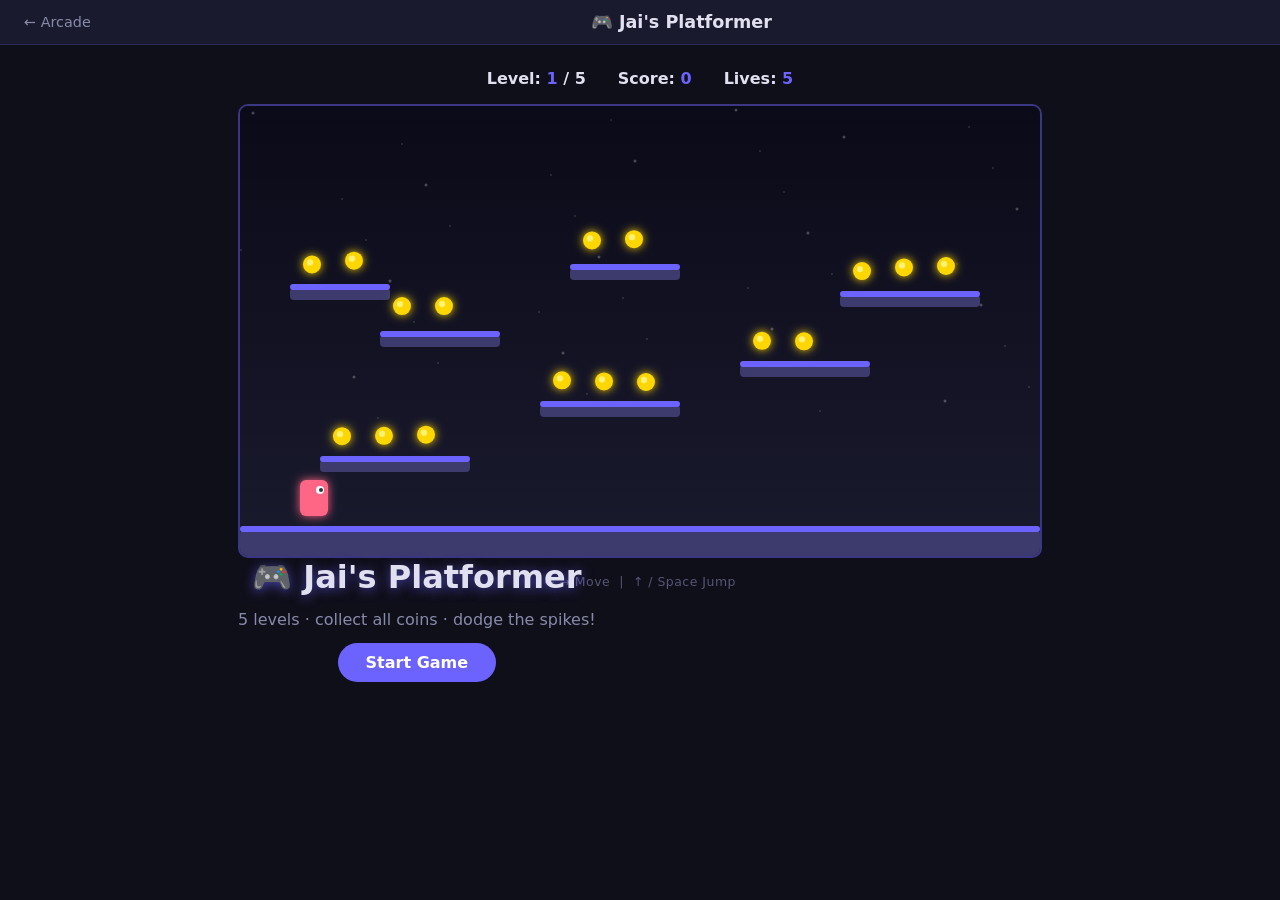
==== games/platformer/index.html @ 9beb6a65 "Initial commit" ====
<!DOCTYPE html>
<html lang="en">
<head>
  <meta charset="UTF-8" />
  <meta name="viewport" content="width=device-width, initial-scale=1.0" />
  <title>Jai's Platformer</title>
  <link rel="stylesheet" href="../../shared/style.css" />
  <link rel="stylesheet" href="style.css" />
</head>
<body>

  <!-- ─── Top bar ─── -->
  <div class="topbar">
    <a href="../../index.html">← Arcade</a>
    <h1>🎮 Jai's Platformer</h1>
  </div>

  <!-- ─── Game area ─── -->
  <div class="game-wrapper">

    <!-- HUD -->
    <div class="hud">
      <div>Level: <span id="level-val">1</span> / 5</div>
      <div>Score: <span id="score-val">0</span></div>
      <div>Lives: <span id="lives-val">5</span></div>
    </div>

    <!-- Canvas + overlay wrapper -->
    <div style="position: relative; display: inline-block;">
      <canvas id="gameCanvas"></canvas>

      <div id="overlay">
        <h2 id="overlay-title"></h2>
        <p  id="overlay-msg"></p>
        <button class="btn" id="overlay-btn">Start</button>
      </div>
    </div>

    <!-- Controls hint -->
    <p class="controls-hint">
      ← → Move &nbsp;|&nbsp; ↑ / Space Jump
    </p>

  </div>

  <script src="game.js"></script>
</body>
</html>
---- shared/style.css ----
/* ─── Shared CSS Variables & Base Styles ─── */

:root {
  --bg: #0f0f1a;
  --surface: #1a1a2e;
  --surface2: #16213e;
  --accent: #6C63FF;
  --accent2: #ff6584;
  --text: #e0e0f0;
  --text-muted: #888aaa;
  --radius: 12px;
  --font: 'Segoe UI', system-ui, sans-serif;
}

* {
  box-sizing: border-box;
  margin: 0;
  padding: 0;
}

body {
  background: var(--bg);
  color: var(--text);
  font-family: var(--font);
  min-height: 100vh;
}

a {
  color: var(--accent);
  text-decoration: none;
}

a:hover {
  text-decoration: underline;
}

button {
  cursor: pointer;
  font-family: var(--font);
}
---- games/platformer/style.css ----
/* ─── Platformer Game Page ─── */

body {
  background: #0f0f1a;
  display: flex;
  flex-direction: column;
  align-items: center;
  min-height: 100vh;
}

/* ─── Top bar ─── */
.topbar {
  width: 100%;
  display: flex;
  align-items: center;
  padding: 12px 24px;
  background: #1a1a2e;
  border-bottom: 1px solid rgba(108, 99, 255, 0.2);
  gap: 16px;
}

.topbar a {
  color: #888aaa;
  font-size: 0.9rem;
  text-decoration: none;
}

.topbar a:hover { color: #e0e0f0; }

.topbar h1 {
  font-size: 1.1rem;
  color: #e0e0f0;
  margin-left: auto;
  margin-right: auto;
}

/* ─── Game wrapper ─── */
.game-wrapper {
  display: flex;
  flex-direction: column;
  align-items: center;
  padding: 24px 16px;
  gap: 16px;
}

/* ─── HUD (score, lives) ─── */
.hud {
  display: flex;
  gap: 32px;
  font-size: 1rem;
  color: #e0e0f0;
  font-weight: 600;
}

.hud span { color: #6C63FF; }

/* ─── Canvas ─── */
#gameCanvas {
  border-radius: 10px;
  border: 2px solid rgba(108, 99, 255, 0.4);
  display: block;
  background: #1a1a2e;
}

/* ─── Message overlay (start / game over / win) ─── */
#overlay {
  position: absolute;
  display: flex;
  flex-direction: column;
  align-items: center;
  justify-content: center;
  gap: 14px;
  color: #e0e0f0;
  text-align: center;
  pointer-events: none;
}

#overlay.hidden { display: none; }

#overlay h2 {
  font-size: 2rem;
  text-shadow: 0 2px 12px rgba(108,99,255,0.6);
}

#overlay p {
  color: #888aaa;
  font-size: 1rem;
}

#overlay .btn {
  pointer-events: all;
  padding: 10px 28px;
  background: #6C63FF;
  border: none;
  border-radius: 24px;
  color: #fff;
  font-size: 1rem;
  font-weight: 700;
  cursor: pointer;
  transition: background 0.2s;
}

#overlay .btn:hover { background: #5a52e0; }

/* ─── Controls hint ─── */
.controls-hint {
  color: #555577;
  font-size: 0.78rem;
  letter-spacing: 0.5px;
}
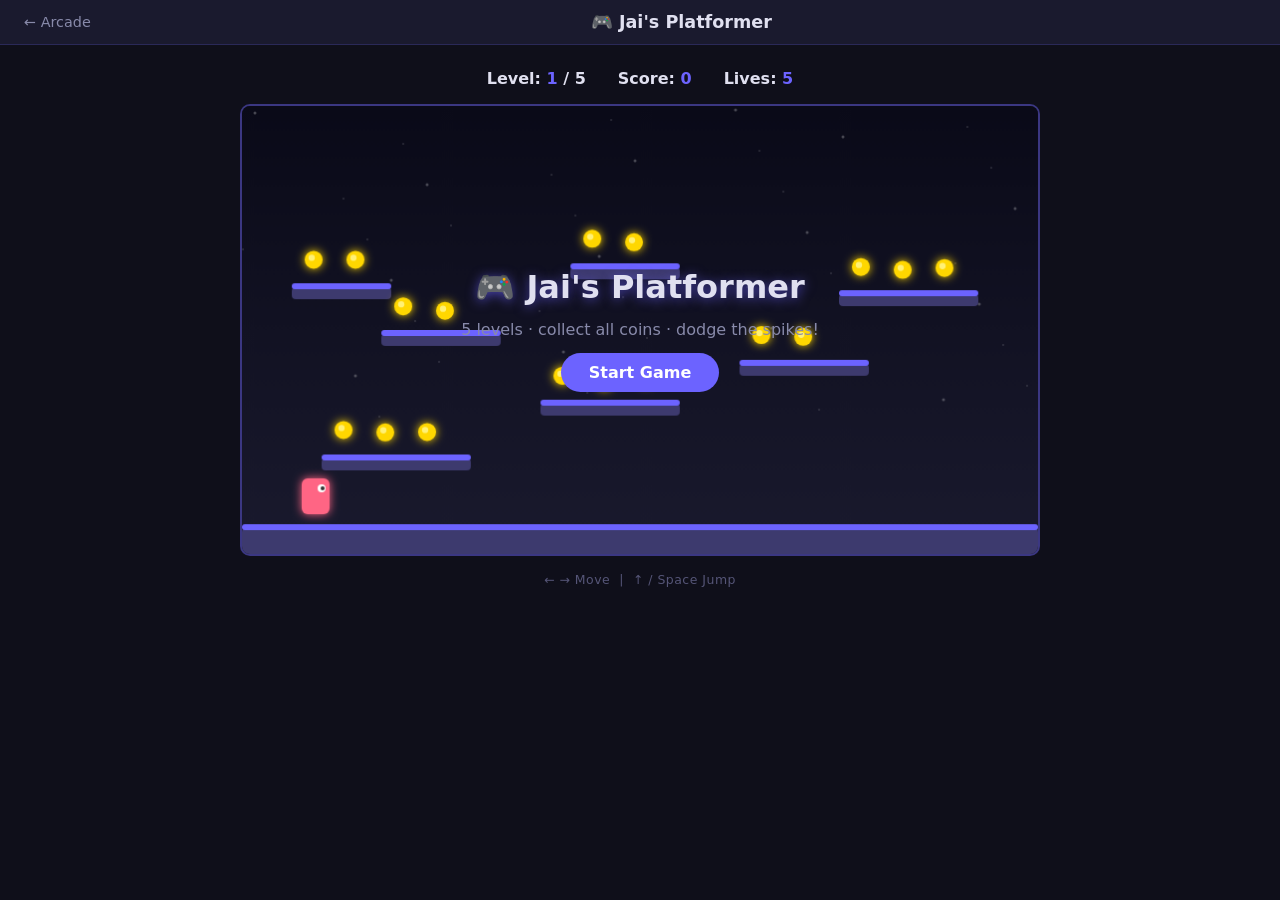
==== commit cea17fa2: "Add mobile touch controls and responsive canvas" ====
--- a/games/platformer/index.html
+++ b/games/platformer/index.html
@@ -26,7 +26,7 @@
     </div>
 
     <!-- Canvas + overlay wrapper -->
-    <div style="position: relative; display: inline-block;">
+    <div class="canvas-wrapper">
       <canvas id="gameCanvas"></canvas>
 
       <div id="overlay">
@@ -36,10 +36,19 @@
       </div>
     </div>
 
-    <!-- Controls hint -->
-    <p class="controls-hint">
+    <!-- Controls hint (keyboard) -->
+    <p class="controls-hint keyboard-hint">
       ← → Move &nbsp;|&nbsp; ↑ / Space Jump
     </p>
+
+    <!-- Touch controls (mobile) -->
+    <div class="touch-controls">
+      <div class="touch-move">
+        <button id="btn-left"  class="touch-btn">◀</button>
+        <button id="btn-right" class="touch-btn">▶</button>
+      </div>
+      <button id="btn-jump" class="touch-btn touch-jump">▲</button>
+    </div>
 
   </div>
 
--- a/games/platformer/style.css
+++ b/games/platformer/style.css
@@ -54,17 +54,27 @@
 
 .hud span { color: #6C63FF; }
 
-/* ─── Canvas ─── */
+/* ─── Canvas wrapper — scales on mobile ─── */
+.canvas-wrapper {
+  position: relative;
+  display: inline-block;
+  width: min(800px, calc(100vw - 32px));
+}
+
 #gameCanvas {
   border-radius: 10px;
   border: 2px solid rgba(108, 99, 255, 0.4);
   display: block;
   background: #1a1a2e;
+  width: 100%;
+  height: auto;
+  touch-action: none;
 }
 
 /* ─── Message overlay (start / game over / win) ─── */
 #overlay {
   position: absolute;
+  inset: 0;
   display: flex;
   flex-direction: column;
   align-items: center;
@@ -108,3 +118,63 @@
   font-size: 0.78rem;
   letter-spacing: 0.5px;
 }
+
+/* Hide keyboard hint on touch devices */
+@media (pointer: coarse) {
+  .keyboard-hint { display: none; }
+}
+
+/* ─── Touch controls ─── */
+.touch-controls {
+  display: none;  /* hidden on desktop */
+  width: min(800px, calc(100vw - 32px));
+  justify-content: space-between;
+  align-items: center;
+  padding: 8px 4px;
+}
+
+/* Show only on touch devices */
+@media (pointer: coarse) {
+  .touch-controls { display: flex; }
+}
+
+.touch-move {
+  display: flex;
+  gap: 14px;
+}
+
+.touch-btn {
+  width: 72px;
+  height: 72px;
+  border-radius: 50%;
+  background: rgba(108, 99, 255, 0.25);
+  border: 2px solid rgba(108, 99, 255, 0.55);
+  color: #fff;
+  font-size: 1.7rem;
+  display: flex;
+  align-items: center;
+  justify-content: center;
+  cursor: pointer;
+  user-select: none;
+  -webkit-user-select: none;
+  touch-action: none;
+  transition: background 0.1s;
+}
+
+.touch-btn:active,
+.touch-btn.pressed {
+  background: rgba(108, 99, 255, 0.65);
+}
+
+.touch-jump {
+  width: 88px;
+  height: 88px;
+  font-size: 2rem;
+  background: rgba(255, 101, 132, 0.25);
+  border-color: rgba(255, 101, 132, 0.55);
+}
+
+.touch-jump:active,
+.touch-jump.pressed {
+  background: rgba(255, 101, 132, 0.65);
+}
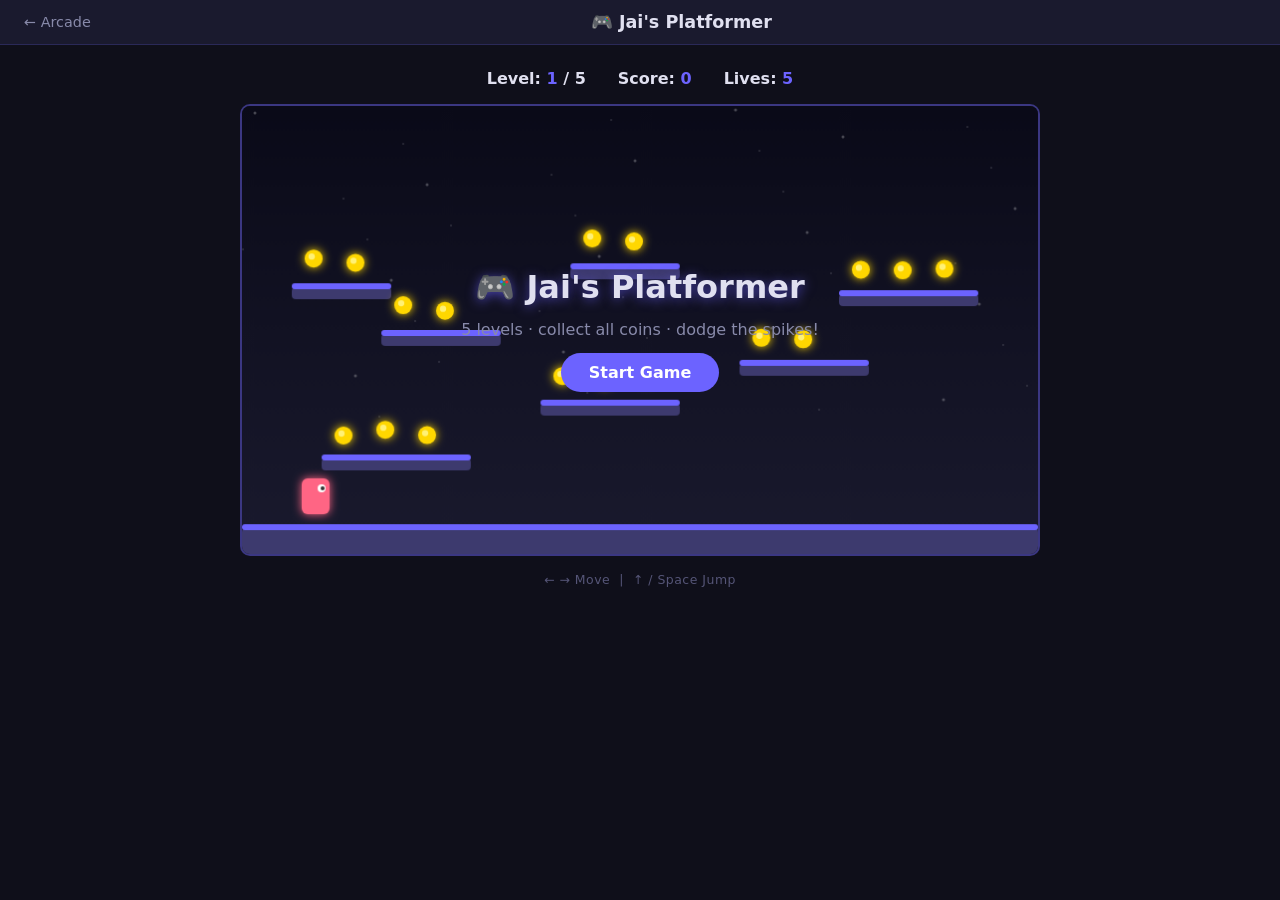
==== commit 97baef91: "Add mobile touch controls and responsive canvas" ====
--- a/games/platformer/index.html
+++ b/games/platformer/index.html
@@ -41,13 +41,9 @@
       ← → Move &nbsp;|&nbsp; ↑ / Space Jump
     </p>
 
-    <!-- Touch controls (mobile) -->
-    <div class="touch-controls">
-      <div class="touch-move">
-        <button id="btn-left"  class="touch-btn">◀</button>
-        <button id="btn-right" class="touch-btn">▶</button>
-      </div>
-      <button id="btn-jump" class="touch-btn touch-jump">▲</button>
+    <!-- Gesture zone (mobile) -->
+    <div id="gesture-zone">
+      <span class="gesture-hint">← → Swipe to move &nbsp;|&nbsp; ↑ Flick up to jump</span>
     </div>
 
   </div>
--- a/games/platformer/style.css
+++ b/games/platformer/style.css
@@ -124,57 +124,35 @@
   .keyboard-hint { display: none; }
 }
 
-/* ─── Touch controls ─── */
-.touch-controls {
-  display: none;  /* hidden on desktop */
+/* ─── Gesture zone (mobile) ─── */
+#gesture-zone {
+  display: none;
   width: min(800px, calc(100vw - 32px));
-  justify-content: space-between;
-  align-items: center;
-  padding: 8px 4px;
-}
-
-/* Show only on touch devices */
-@media (pointer: coarse) {
-  .touch-controls { display: flex; }
-}
-
-.touch-move {
-  display: flex;
-  gap: 14px;
-}
-
-.touch-btn {
-  width: 72px;
-  height: 72px;
-  border-radius: 50%;
-  background: rgba(108, 99, 255, 0.25);
-  border: 2px solid rgba(108, 99, 255, 0.55);
-  color: #fff;
-  font-size: 1.7rem;
-  display: flex;
+  height: 110px;
+  border-radius: 12px;
+  border: 2px dashed rgba(108, 99, 255, 0.3);
+  background: rgba(108, 99, 255, 0.07);
   align-items: center;
   justify-content: center;
-  cursor: pointer;
+  touch-action: none;
   user-select: none;
   -webkit-user-select: none;
-  touch-action: none;
+  cursor: pointer;
   transition: background 0.1s;
 }
 
-.touch-btn:active,
-.touch-btn.pressed {
-  background: rgba(108, 99, 255, 0.65);
+#gesture-zone.active {
+  background: rgba(108, 99, 255, 0.18);
+  border-color: rgba(108, 99, 255, 0.6);
 }
 
-.touch-jump {
-  width: 88px;
-  height: 88px;
-  font-size: 2rem;
-  background: rgba(255, 101, 132, 0.25);
-  border-color: rgba(255, 101, 132, 0.55);
+.gesture-hint {
+  color: #555577;
+  font-size: 0.8rem;
+  letter-spacing: 0.4px;
+  pointer-events: none;
 }
 
-.touch-jump:active,
-.touch-jump.pressed {
-  background: rgba(255, 101, 132, 0.65);
+@media (pointer: coarse) {
+  #gesture-zone { display: flex; }
 }
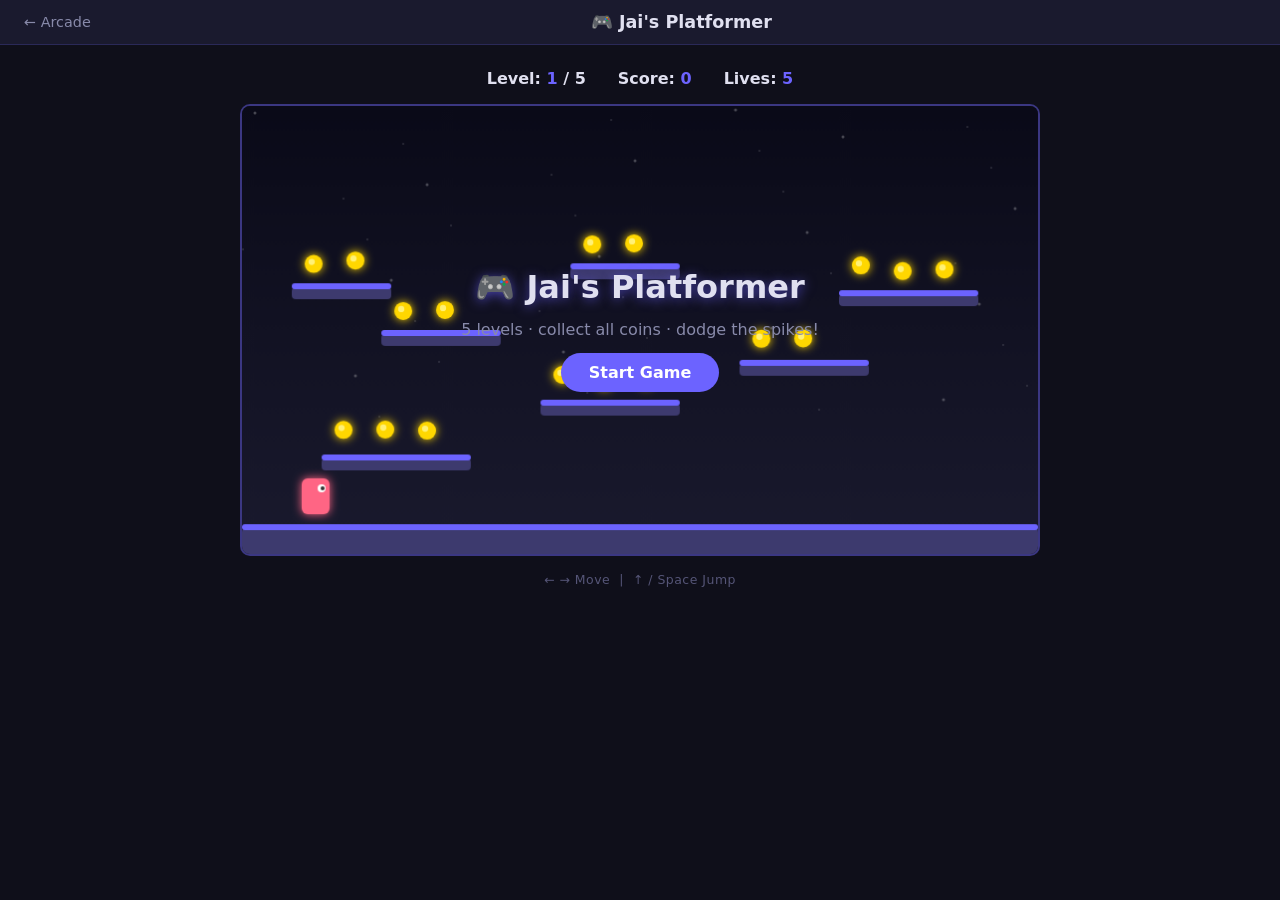
==== commit d6f8c08d: "Fix speed, reset lives on level up, replace swipe with mobile buttons" ====
--- a/games/platformer/index.html
+++ b/games/platformer/index.html
@@ -41,9 +41,13 @@
       ← → Move &nbsp;|&nbsp; ↑ / Space Jump
     </p>
 
-    <!-- Gesture zone (mobile) -->
-    <div id="gesture-zone">
-      <span class="gesture-hint">← → Swipe to move &nbsp;|&nbsp; ↑ Flick up to jump</span>
+    <!-- Mobile controls -->
+    <div id="mobile-controls">
+      <div class="mobile-row">
+        <button id="btn-left"  class="mob-btn">◀</button>
+        <button id="btn-jump"  class="mob-btn mob-jump">▲</button>
+        <button id="btn-right" class="mob-btn">▶</button>
+      </div>
     </div>
 
   </div>
--- a/games/platformer/style.css
+++ b/games/platformer/style.css
@@ -124,35 +124,55 @@
   .keyboard-hint { display: none; }
 }
 
-/* ─── Gesture zone (mobile) ─── */
-#gesture-zone {
+/* ─── Mobile controls ─── */
+#mobile-controls {
   display: none;
-  width: min(800px, calc(100vw - 32px));
-  height: 110px;
-  border-radius: 12px;
-  border: 2px dashed rgba(108, 99, 255, 0.3);
-  background: rgba(108, 99, 255, 0.07);
+  padding: 10px 8px 4px;
+}
+
+@media (pointer: coarse) {
+  #mobile-controls { display: block; }
+}
+
+.mobile-row {
+  display: flex;
+  gap: 16px;
+  justify-content: center;
+  align-items: center;
+}
+
+.mob-btn {
+  width: 90px;
+  height: 90px;
+  border-radius: 16px;
+  background: rgba(108, 99, 255, 0.22);
+  border: 2px solid rgba(108, 99, 255, 0.5);
+  color: #fff;
+  font-size: 2.2rem;
+  display: flex;
   align-items: center;
   justify-content: center;
-  touch-action: none;
+  cursor: pointer;
   user-select: none;
   -webkit-user-select: none;
-  cursor: pointer;
+  touch-action: none;
   transition: background 0.1s;
 }
 
-#gesture-zone.active {
-  background: rgba(108, 99, 255, 0.18);
-  border-color: rgba(108, 99, 255, 0.6);
+.mob-btn:active,
+.mob-btn.pressed {
+  background: rgba(108, 99, 255, 0.6);
 }
 
-.gesture-hint {
-  color: #555577;
-  font-size: 0.8rem;
-  letter-spacing: 0.4px;
-  pointer-events: none;
+.mob-jump {
+  width: 100px;
+  height: 100px;
+  font-size: 2.4rem;
+  background: rgba(255, 101, 132, 0.22);
+  border-color: rgba(255, 101, 132, 0.5);
 }
 
-@media (pointer: coarse) {
-  #gesture-zone { display: flex; }
+.mob-jump:active,
+.mob-jump.pressed {
+  background: rgba(255, 101, 132, 0.6);
 }
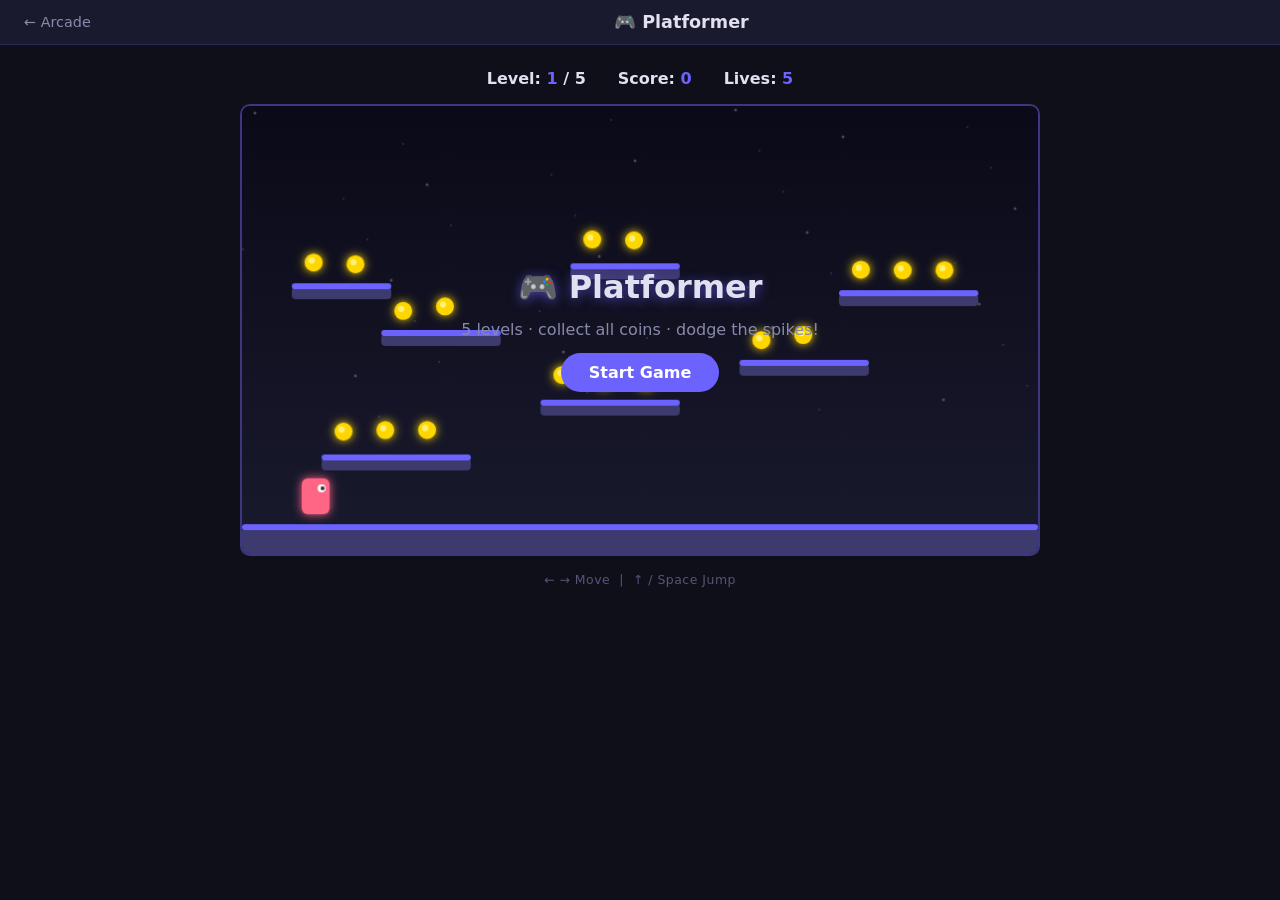
==== commit 5ff9ce0b: "Rename to Platformer, fix speed, reset lives, add mobile buttons" ====
--- a/games/platformer/index.html
+++ b/games/platformer/index.html
@@ -3,7 +3,7 @@
 <head>
   <meta charset="UTF-8" />
   <meta name="viewport" content="width=device-width, initial-scale=1.0" />
-  <title>Jai's Platformer</title>
+  <title>Platformer</title>
   <link rel="stylesheet" href="../../shared/style.css" />
   <link rel="stylesheet" href="style.css" />
 </head>
@@ -12,7 +12,7 @@
   <!-- ─── Top bar ─── -->
   <div class="topbar">
     <a href="../../index.html">← Arcade</a>
-    <h1>🎮 Jai's Platformer</h1>
+    <h1>🎮 Platformer</h1>
   </div>
 
   <!-- ─── Game area ─── -->
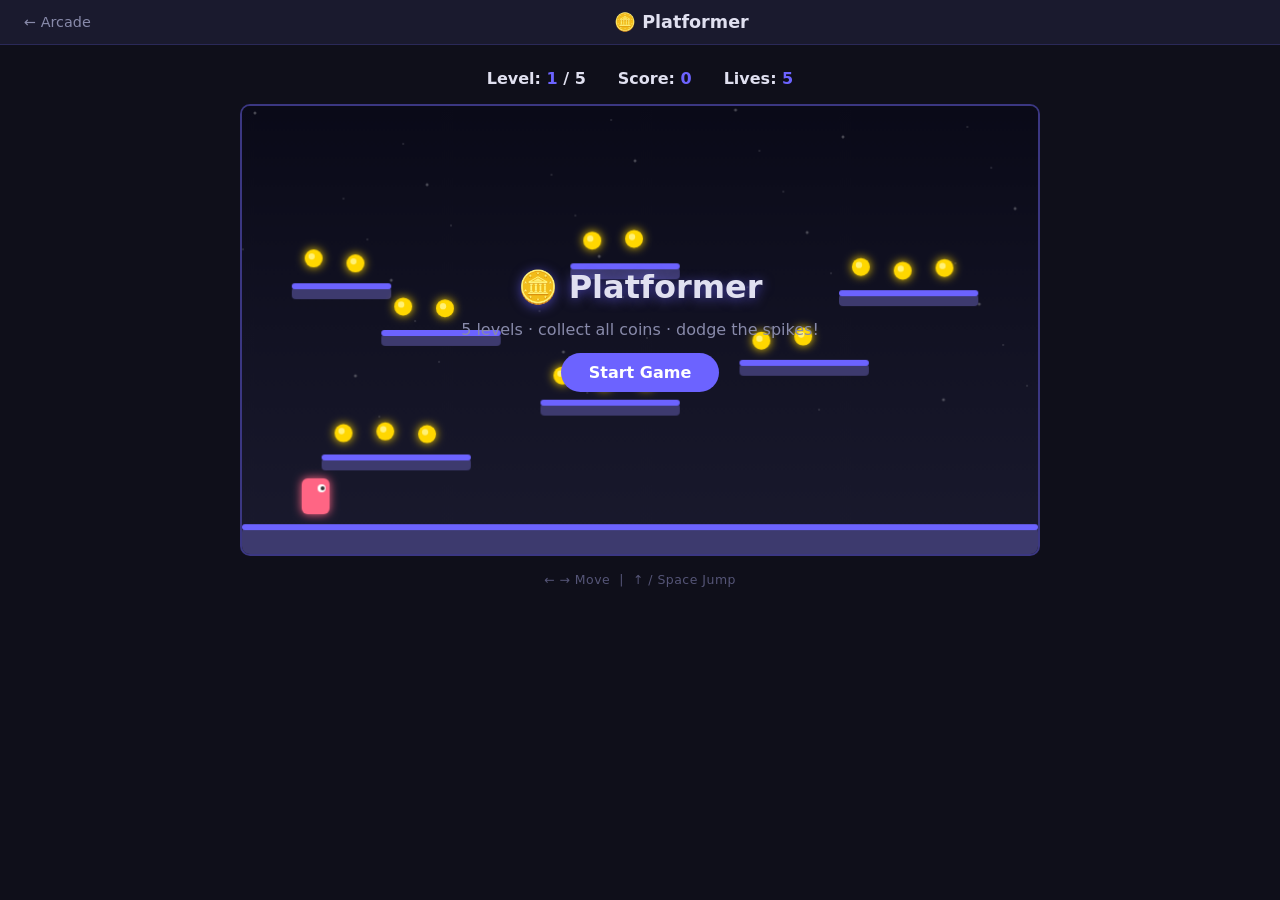
==== commit 15972e86: "Change platformer icon to coin emoji" ====
--- a/games/platformer/index.html
+++ b/games/platformer/index.html
@@ -12,7 +12,7 @@
   <!-- ─── Top bar ─── -->
   <div class="topbar">
     <a href="../../index.html">← Arcade</a>
-    <h1>🎮 Platformer</h1>
+    <h1>🪙 Platformer</h1>
   </div>
 
   <!-- ─── Game area ─── -->
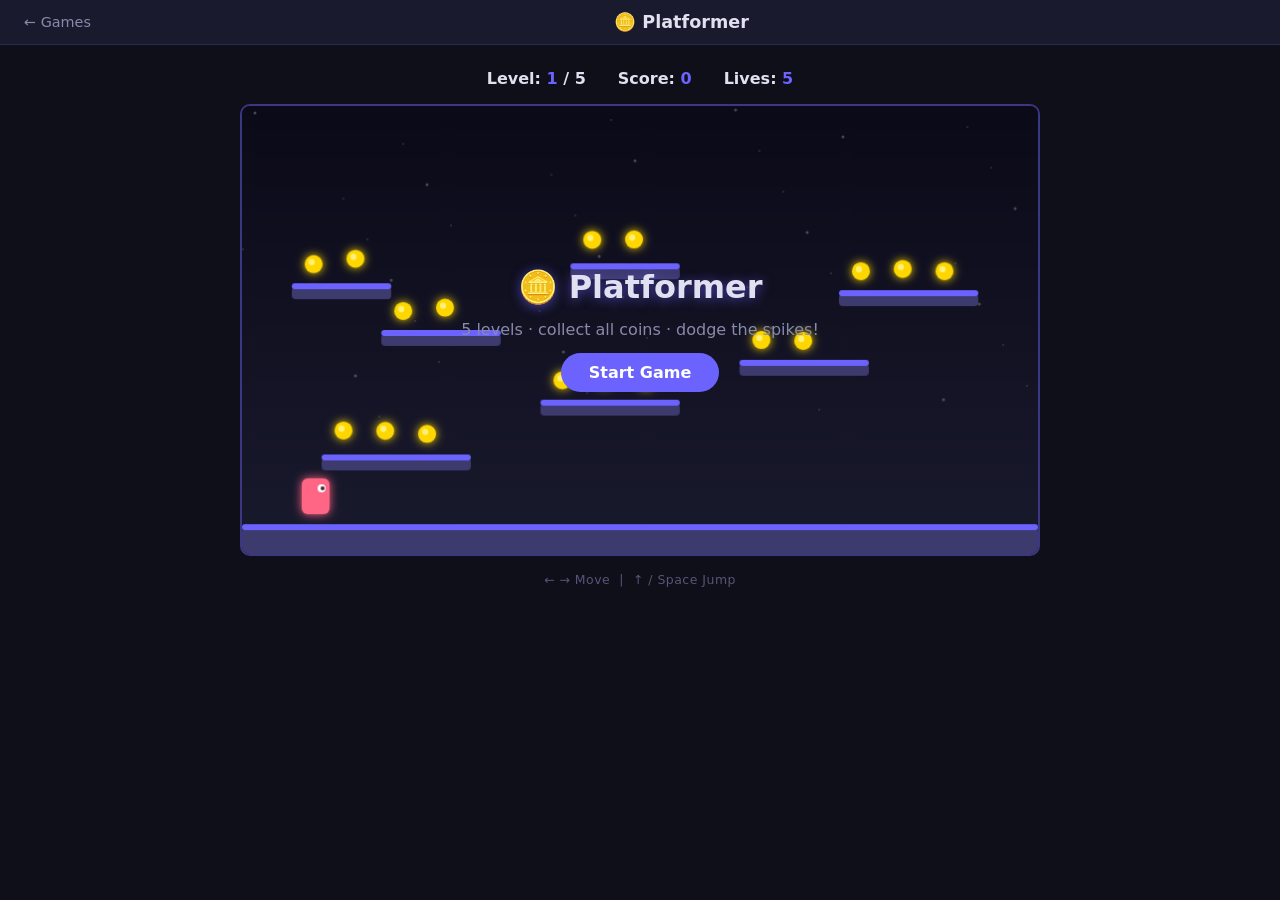
==== commit b1b25a8c: "Split site into Games and Thrive sections under new Jai's World hub - Root index.html is now a hub p" ====
--- a/games/platformer/index.html
+++ b/games/platformer/index.html
@@ -11,7 +11,7 @@
 
   <!-- ─── Top bar ─── -->
   <div class="topbar">
-    <a href="../../index.html">← Arcade</a>
+    <a href="../index.html">← Games</a>
     <h1>🪙 Platformer</h1>
   </div>
 
--- a/shared/style.css
+++ b/shared/style.css
@@ -6,6 +6,8 @@
   --surface2: #16213e;
   --accent: #6C63FF;
   --accent2: #ff6584;
+  --thrive-accent: #10b981;
+  --thrive-accent2: #06b6d4;
   --text: #e0e0f0;
   --text-muted: #888aaa;
   --radius: 12px;
